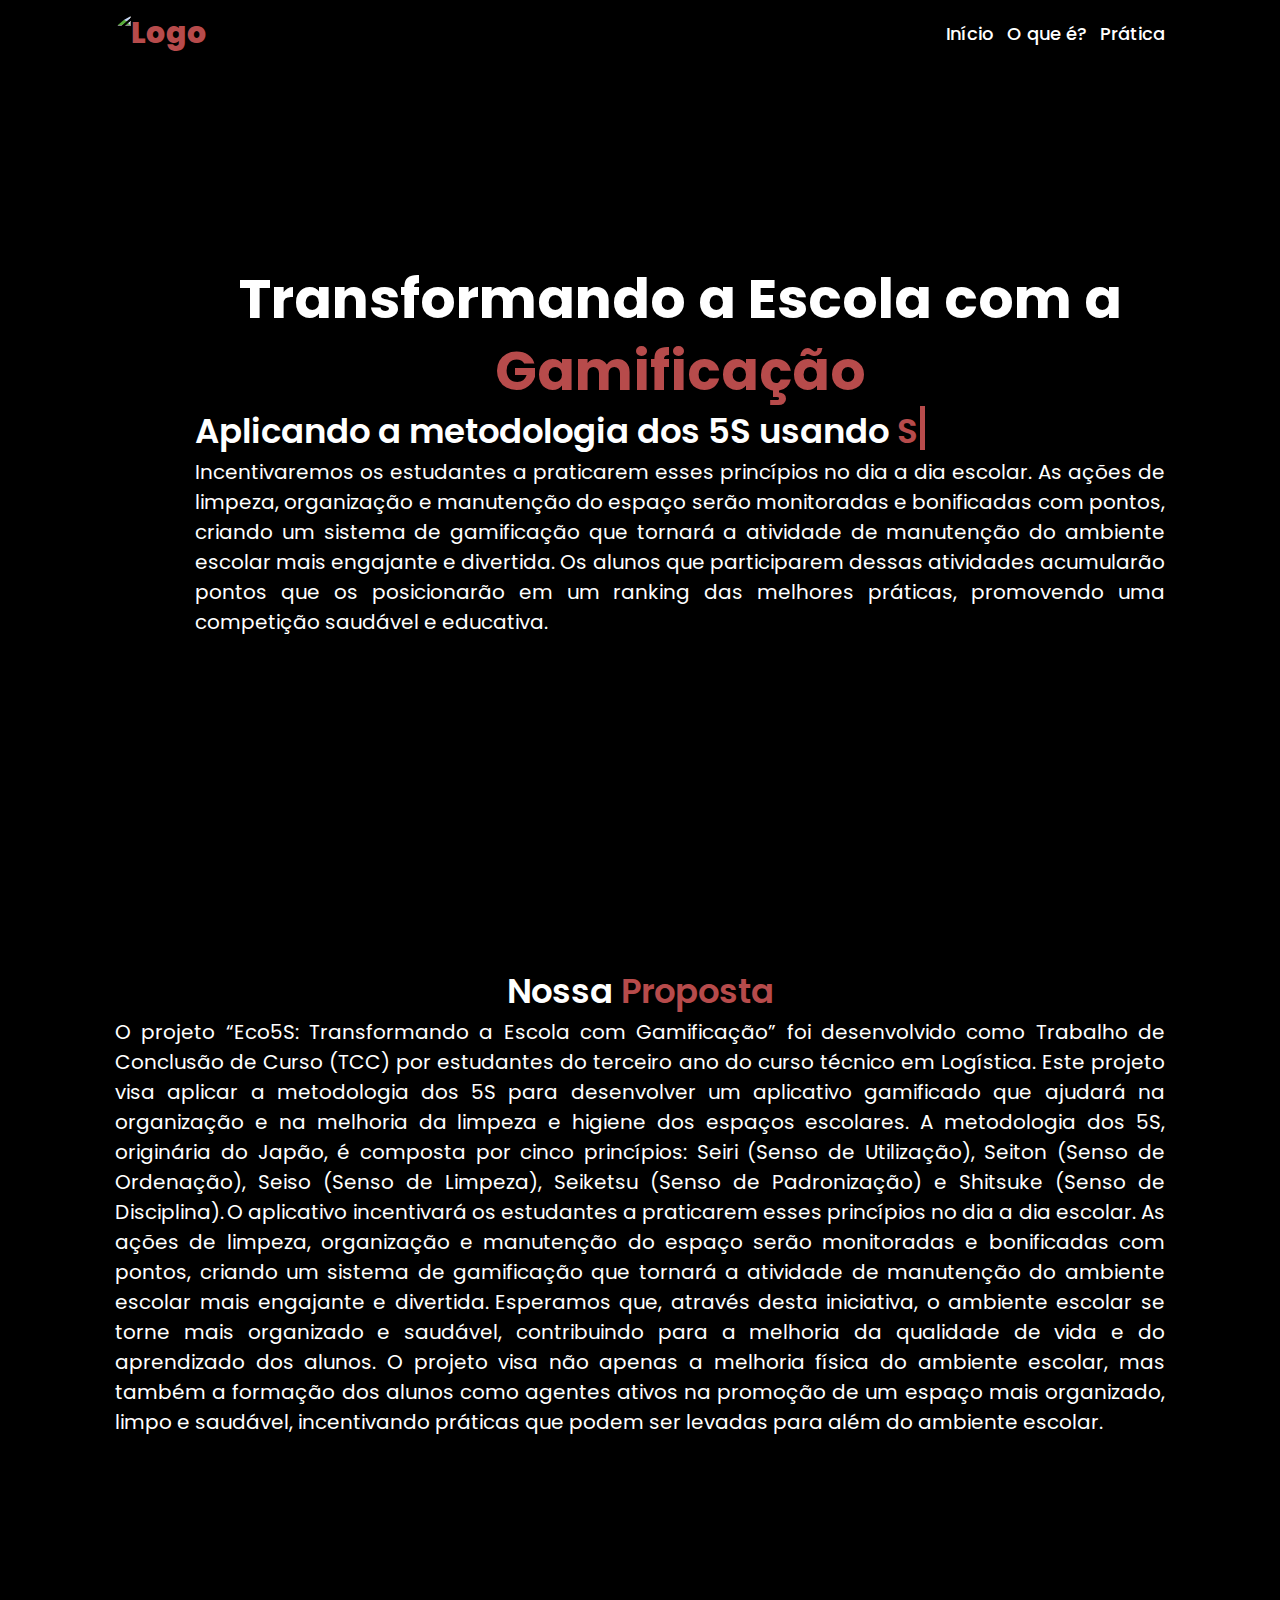
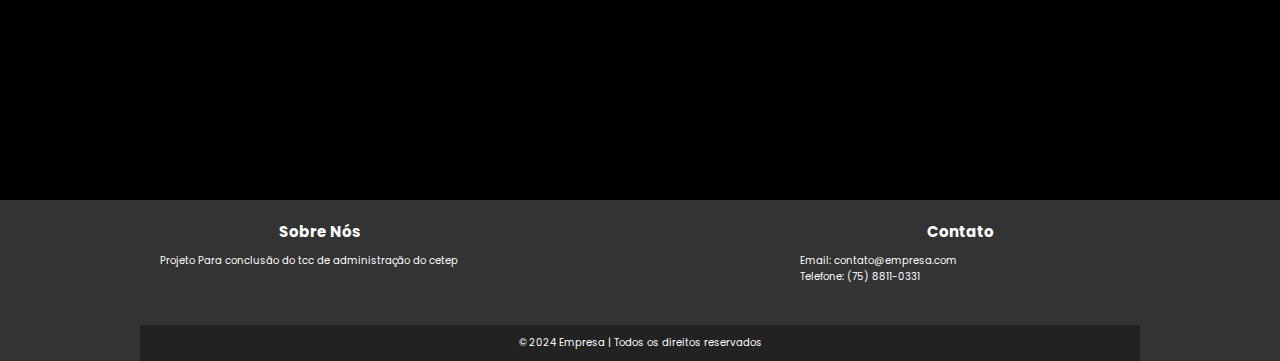
==== index.html @ 166ade4d "Update index.html" ====
<!DOCTYPE html>
<html lang="pt-BR">

<head>
    <meta charset="UTF-8">
    <meta name="viewport" content="width=device-width, initial-scale=1.0">
    <link rel="stylesheet" href="https://cdnjs.cloudflare.com/ajax/libs/font-awesome/6.5.2/css/all.min.css">
    <link rel="stylesheet" href="style.css">
    <title>Transformando a Escola com Gamificação</title>
    <style>
        /* Ajuste do cursor */
        #dynamic-text::after {
            content: "";
            display: inline-block;
            width: 2px;
            height: 1.3em; /* Ajuste de altura do cursor */
            background-color: #b74b4b;
            margin-left: 2px;
            animation: blink 0.8s steps(2, start) infinite;
            vertical-align: text-bottom; /* Alinha o cursor à parte inferior do texto */
        }

        @keyframes blink {
            to {
                visibility: hidden;
            }
        }
    </style>
</head>

<body>
    <header>
        <a href="#" class="logo"><img src="https://cdn.discordapp.com/attachments/1144982967127654501/1289970737502748744/image.png?ex=66fac25e&is=66f970de&hm=ea6f4305fcad5f34f57e4c1bfee5041043df90f1adf222874d5a156a5e3eb3a3&" alt="Logo"></a>
        <nav>
            <a href="#">Início</a>
            <a href="continuacao.html">O que é?</a>
            <a href="#educacao">Prática</a>
        </nav>
    </header>
    
    <section class="home">
        <div class="home-img">
            <img src="https://diaadia.jp/wp-content/uploads/2023/12/Disciplina-que-nasce-dentro-escola-cultura-da-limpeza-nas-escolas-japonesas.png" alt="">
        </div>
        <div class="home-content">
            <h1>Transformando a Escola com a <span>Gamificação</span></h1>
            <h2 class="typing-text">Aplicando a metodologia dos 5S usando <span id="dynamic-text"></span></h2>
            <p> Incentivaremos os estudantes a praticarem esses princípios no dia a dia escolar. As ações de limpeza, organização e manutenção do espaço serão monitoradas e bonificadas com pontos, criando um sistema de gamificação que tornará a atividade de manutenção do ambiente escolar mais engajante e divertida. Os alunos que participarem dessas atividades acumularão pontos que os posicionarão em um ranking das melhores práticas, promovendo uma competição saudável e educativa.</p>
        </div>
    </section>

    <section id="Educação">
        <div class="Educação">
            <div class="goku-img">
                <img src="https://www.moskitcrm.com/hubfs/12_proposta_comercial.png" alt="">
            </div>
            <h1 class="typing-text">Nossa <span> Proposta</span></h1>
            <p1>O projeto “Eco5S: Transformando a Escola com Gamificação” foi desenvolvido como Trabalho de Conclusão de Curso (TCC) por estudantes do terceiro ano do curso técnico em Logística. Este projeto visa aplicar a metodologia dos 5S para desenvolver um aplicativo gamificado que ajudará na organização e na melhoria da limpeza e higiene dos espaços escolares. A metodologia dos 5S, originária do Japão, é composta por cinco princípios: Seiri (Senso de Utilização), Seiton (Senso de Ordenação), Seiso (Senso de Limpeza), Seiketsu (Senso de Padronização) e Shitsuke (Senso de Disciplina).</p1>
            <p1>O aplicativo incentivará os estudantes a praticarem esses princípios no dia a dia escolar. As ações de limpeza, organização e manutenção do espaço serão monitoradas e bonificadas com pontos, criando um sistema de gamificação que tornará a atividade de manutenção do ambiente escolar mais engajante e divertida.</p1>
            <p1>Esperamos que, através desta iniciativa, o ambiente escolar se torne mais organizado e saudável, contribuindo para a melhoria da qualidade de vida e do aprendizado dos alunos. O projeto visa não apenas a melhoria física do ambiente escolar, mas também a formação dos alunos como agentes ativos na promoção de um espaço mais organizado, limpo e saudável, incentivando práticas que podem ser levadas para além do ambiente escolar.</p1>
        </div>
    </section>
    <button class="meu-botao" id="meuBotao">O que é?</button>

    <footer>
        <div class="footer-content">
            <div class="footer-section about">
                <h2>Sobre Nós</h2>
                <p>Projeto Para conclusão do tcc de administração do cetep</p>
            </div>
            <div class="footer-section links">
            </div>
            <div class="footer-section contact">
                <h2>Contato</h2>
                <p>Email: contato@empresa.com</p>
                <p>Telefone: (75) 8811-0331</p>
            </div>
        </div>
        <div class="footer-bottom">
            &copy; 2024 Empresa | Todos os direitos reservados
        </div>
    </footer>

    <script src="javascript.js"></script>
</body>

</html>
---- style.css ----
@import url('https://fonts.googleapis.com/css2?family=Poppins:wght@100;200;300;400;500;600&display=swap');

* {
    margin: 0;
    padding: 0;
    box-sizing: border-box;
    text-decoration: none;
    border: none;
    outline: none;
    font-family: 'Poppins', sans-serif;
}

html {
    font-size: 62.5%;
}

body {
    width: 100%;
    height: 100vh;
    overflow-x: hidden;
    background-color: black;
    color: white;
}

header {
    margin-top: 0px;
    position: fixed;
    top: 0;
    left: 0;
    width: 100%;
    padding: 1rem 9%;
    background-color: black;
    filter: drop-shadow(10px);
    display: flex;
    justify-content: space-between;
    align-items: center;
    z-index: 100;
}

.logo {
    font-size: 3rem;
    color: #b74b4b;
    font-weight: 800;
    cursor: pointer;
    transition: 0.5s ease;
}

.logo:hover {
    transform: scale(1.1);
}

nav a {
    font-size: 1.8rem;
    color: white;
    margin-left: 1rem;
    font-weight: 500;
    transition: 0.3s ease;
    border-bottom: 3px solid transparent;
}

nav a:hover,
nav a.active {
    color: #b74b4b;
    border-bottom: 3px solid #b74b4b;
}


section {
    min-height: 100vh;
    padding: 5rem 9%;
}

.home {
    display: flex;
    justify-content: center;
    align-items: center;
    gap: 8rem;
    background-color: black;
}

.home .home-content h1 {
    font-size: 5.5rem;
    font-weight: 700;
    line-height: 1.3;
}

span {
    color: #b74b4b;
}

.home-content h3 {
    font-size: 4rem;
    margin-bottom: 1rem;
    font-weight: 700;
}

.home-content p {
    font-size: 2.0rem;
}

.home-img {
    border-radius: 50%;
}

.home-img img {
    position: relative;
    width: 32vw;
    border-radius: 50%;
    box-shadow: 0 0 25px solid #b74b4b;
    cursor: pointer;
    transition: 0.2s linear;
}

.home-img img:hover {
    font-size: 1.8rem;
    font-weight: 500;
}

.social-icons a {
    display: inline-flex;
    justify-content: center;
    align-items: center;
    width: 4rem;
    height: 4rem;
    background-color: transparent;
    border: 0.2rem solid #b74b4b;
    font-size: 2rem;
    border-radius: 50%;
    margin: 3rem 1.5rem 3rem 0;
    transition: 0.3s ease;
    color: #b74b4b;
}

.social-icons a:hover {
    color: black;
    transform: scale(1.3) translateY(-5px);
    background-color: #b74b4b;
    box-shadow: 0 0 25px #b74b4b;
}

.btn {
    display: inline-block;
    padding: 1rem 2.8rem;
    background-color: black;
    border-radius: 4rem;
    font-size: 1.6rem;
    color: #b74b4b;
    letter-spacing: 0.3rem;
    font-weight: 600;
    border: 2px solid #b74b4b;
    transition: 0.3s ease;
    cursor: pointer;
}

.btn:hover {
    transform: scale3d(1.03);
    background-color: #b74b4b;
    color: black;
    box-shadow: 0 0 25px #b74b4b;
}

.typing-text {
    font-size: 3.4rem;
    font-weight: 600;
    min-width: 280px;
    position: relative;
}

#dynamic-text::after {
    content: "";
    background-color: black;
    position: absolute;
    width: 2px;
    height: 100%;
    border-left: 3px solid #b74b4b;
    animation: cursor 0.6s infinite;
}

@keyframes cursor {
    0%, 49% {
        border-color: #b74b4b;
    }
    50%, 100% {
        border-color: transparent;
    }
}


@keyframes words {
    0%, 20% {
        content: "Seiri";
    }
    21%, 40% {
        content: "Seiton";
    }
    41%, 60% {
        content: "Seiso";
    }
    61%, 80% {
        content: "Seiketsu";
    }
    81%, 100% {
        content: "Shitsuke";
    }
}

/* Media Queries para responsividade */
@media (max-width: 1000px) {
    .home {
        gap: 4rem;
    }
}

@media (max-width: 995px) {
    .home {
        flex-direction: column;
        margin: 5rem 4rem;
    }

    .home .home-content h3 {
        font-size: 2.5rem;
    }

    .home-content h1 {
        font-size: 5rem;
    }

    .home-img img {
        width: 70vw;
        margin-top: 4rem;
    }
}

/* Adicionando Media Queries para telas menores */
@media (max-width: 768px) {
    header {
        padding: 1rem 2%;
    }

    .logo {
        font-size: 2.5rem;
    }

    nav a {
        font-size: 1.6rem;
        margin-left: 2rem;
    }

    .home {
        gap: 3rem;
    }

    .home .home-content h1 {
        font-size: 4rem;
    }

    .home-content h3 {
        font-size: 2rem;
    }

    .home-img img {
        width: 60vw;
        margin-top: 3rem;
    }

    .social-icons a {
        margin: 2rem 1rem 2rem 0;
        width: 3.5rem;
        height: 3.5rem;
    }

    .btn {
        padding: 0.8rem 2.4rem;
        font-size: 1.4rem;
    }

    .typing-text {
        font-size: 3rem;
    }
}

@media (max-width: 480px) {
    header {
        padding: 1rem 3%;
    }

    .logo {
        font-size: 2rem;
    }

    nav a {
        font-size: 1.4rem;
        margin-left: 1rem;
    }

    .home {
        flex-direction: column;
        padding: 2rem 5%;
    }

    .home .home-content h1 {
        font-size: 3.5rem;
    }

    .home-content h3 {
        font-size: 1.8rem;
    }

    .home-content p {
        font-size: 1.4rem;
    }

    .home-img img {
        width: 80vw;
        margin-top: 2rem;
    }

    .social-icons a {
        margin: 1.5rem 0.8rem 1.5rem 0;
        width: 3rem;
        height: 3rem;
    }

    .btn {
        padding: 0.6rem 2rem;
        font-size: 1.2rem;
    }

    .typing-text {
        font-size: 2.8rem;
    }
}

p {
    text-align: justify;
    text-justify: inter-word;
}

/* Estilo para cabeçalhos h1 */
h1 {
    text-align: center;
    text-justify: inter-word;
}

/* Centralizar e limitar a largura dos contêineres */
div {
    max-width: 1000px; /* Ajuste o valor conforme necessário */
    margin: auto; /* Centraliza o contêiner */
}

/* Estilo para toda a barra de rolagem */
::-webkit-scrollbar {
    width: 8px; /* Largura da barra de rolagem */
}

/* Estilo para o trilho da barra de rolagem */
::-webkit-scrollbar-track {
    background: #1a1a1a; /* Cor do trilho */
    border-radius: 10px; /* Bordas arredondadas no trilho */
}

/* Estilo para o polegar (a parte móvel da barra de rolagem) */
::-webkit-scrollbar-thumb {
    background-color: #888; /* Cor do polegar */
    border-radius: 10px; /* Bordas arredondadas no polegar */
    border: 2px solid #1a1a1a; /* Espaçamento ao redor do polegar */
}

/* Estilo para quando o polegar é hover */
::-webkit-scrollbar-thumb:hover {
    background-color: #555555; /* Cor mais escura ao passar o mouse */
}

/* Estilo para a barra de rolagem horizontal (opcional) */
::-webkit-scrollbar-horizontal {
    height: 8px; /* Altura da barra de rolagem horizontal */
}

/* Estilo da Seção de Educação */ 
section.Educação {
    color: rgb(255, 255, 255);
    padding: 1rem 9%;
}


.Educação h5 {
    font-size: 4rem;
    font-weight: 10000;
    margin-bottom: 2rem;
}

/* Estilo para o conteúdo do texto da Educação */
.Educação p1 {
    font-size: 2rem;
    line-height: 1.5;
    margin-bottom: none;
}

/* Estilo do texto principal */
.Educação h5.typing-text {
    font-size: 3.5rem;
    font-weight: bold;
    color: white;
    margin-bottom: 2rem;
}

/* Estilo da Seção como um todo */
.Educação {
    text-align: justify;
    max-width: 100%;
    margin: none;
}

@media (max-width: 768px) {
    .Educação {
        padding: 2rem 5%;
    }

    .Educação h1 {
        font-size: 2.5rem;
    }

    .Educação p1 {
        font-size: 1.4rem;
        margin-bottom: 1rem;
    }
}
.logo img { /* tamanho da logo*/
    width: 100px; /* Ajuste a largura conforme necessário */
    height: auto; /* Mantém a proporção da imagem */
    display: block; /* Garante que a imagem seja tratada como um bloco */
    margin: 0 auto; /* Centraliza a imagem dentro do link, se necessário */
    border-radius: 50%;
}
/* Estilo da Seção de Pratica */


body {
    font-family: Arial, sans-serif;
    margin: 0;
    padding: 0;
    box-sizing: border-box;
}

footer {
    background: #333;
    color: #fff;
    padding: 0px 0;
    text-align: center;
}

.footer-content {
    display: flex;
    flex-wrap: wrap;
    justify-content: space-around;
    padding: 20px;
}

.footer-section {
    flex: 1;
    margin: 0px;
    min-width: 200px;
}

.footer-section h2 {
    margin-bottom: 10px;
}

.footer-section ul {
    list-style: none;
    padding: 0;
}

.footer-section ul li {
    margin: 5px 0;
}

.footer-section ul li a {
    color: #fff;
    text-decoration: none;
}

.footer-bottom {
    background: #222;
    padding: 10px 0;
    margin-top: 20px;
}

@media (max-width: 768px) {
    .footer-content {
        flex-direction: column;
        align-items: center;
    }
}
.goku-img img {
    position: sticky;
    top: 0; /* Para manter a imagem fixa ao rolar, se necessário */
    right: 0; /* Move a imagem para o lado direito da tela */
    width: 32vw;
    border-radius: 50%;
    box-shadow: 0 0 25px solid #b74b4b;
    cursor: pointer;
    transition: 0.2s linear;
    margin-left: 20%; /* Empurra para a direita dentro do contêiner */
}
/* Para telas menores que 768px (tablets e celulares) */
@media (max-width: 768px) {
    .goku-img img {
        width: 45vw; /* Aumenta o tamanho da imagem em telas menores */
    }
}

/* Para telas menores que 480px (celulares menores) */
@media (max-width: 480px) {
    .goku-img img {
        width: 60vw; /* Ajusta o tamanho da imagem para celulares menores */
    }
}

/* Para telas muito pequenas (menores que 320px) */
@media (max-width: 320px) {
    .goku-img img {
        width: 75vw; /* Tamanho da imagem em celulares muito pequenos */
    }
}
/* Estilos do botão */
.meu-botao {
    display: none; /* Inicialmente escondido */
    position: fixed;
    bottom: 20px;
    right: 20px;
    background-color: #4CAF50;
    color: white;
    border: none;
    padding: 15px 32px;
    border-radius: 12px;
    font-size: 16px;
    cursor: pointer;
    transition: background-color 0.3s ease;
}

.meu-botao:hover {
    background-color: #45a049;
}
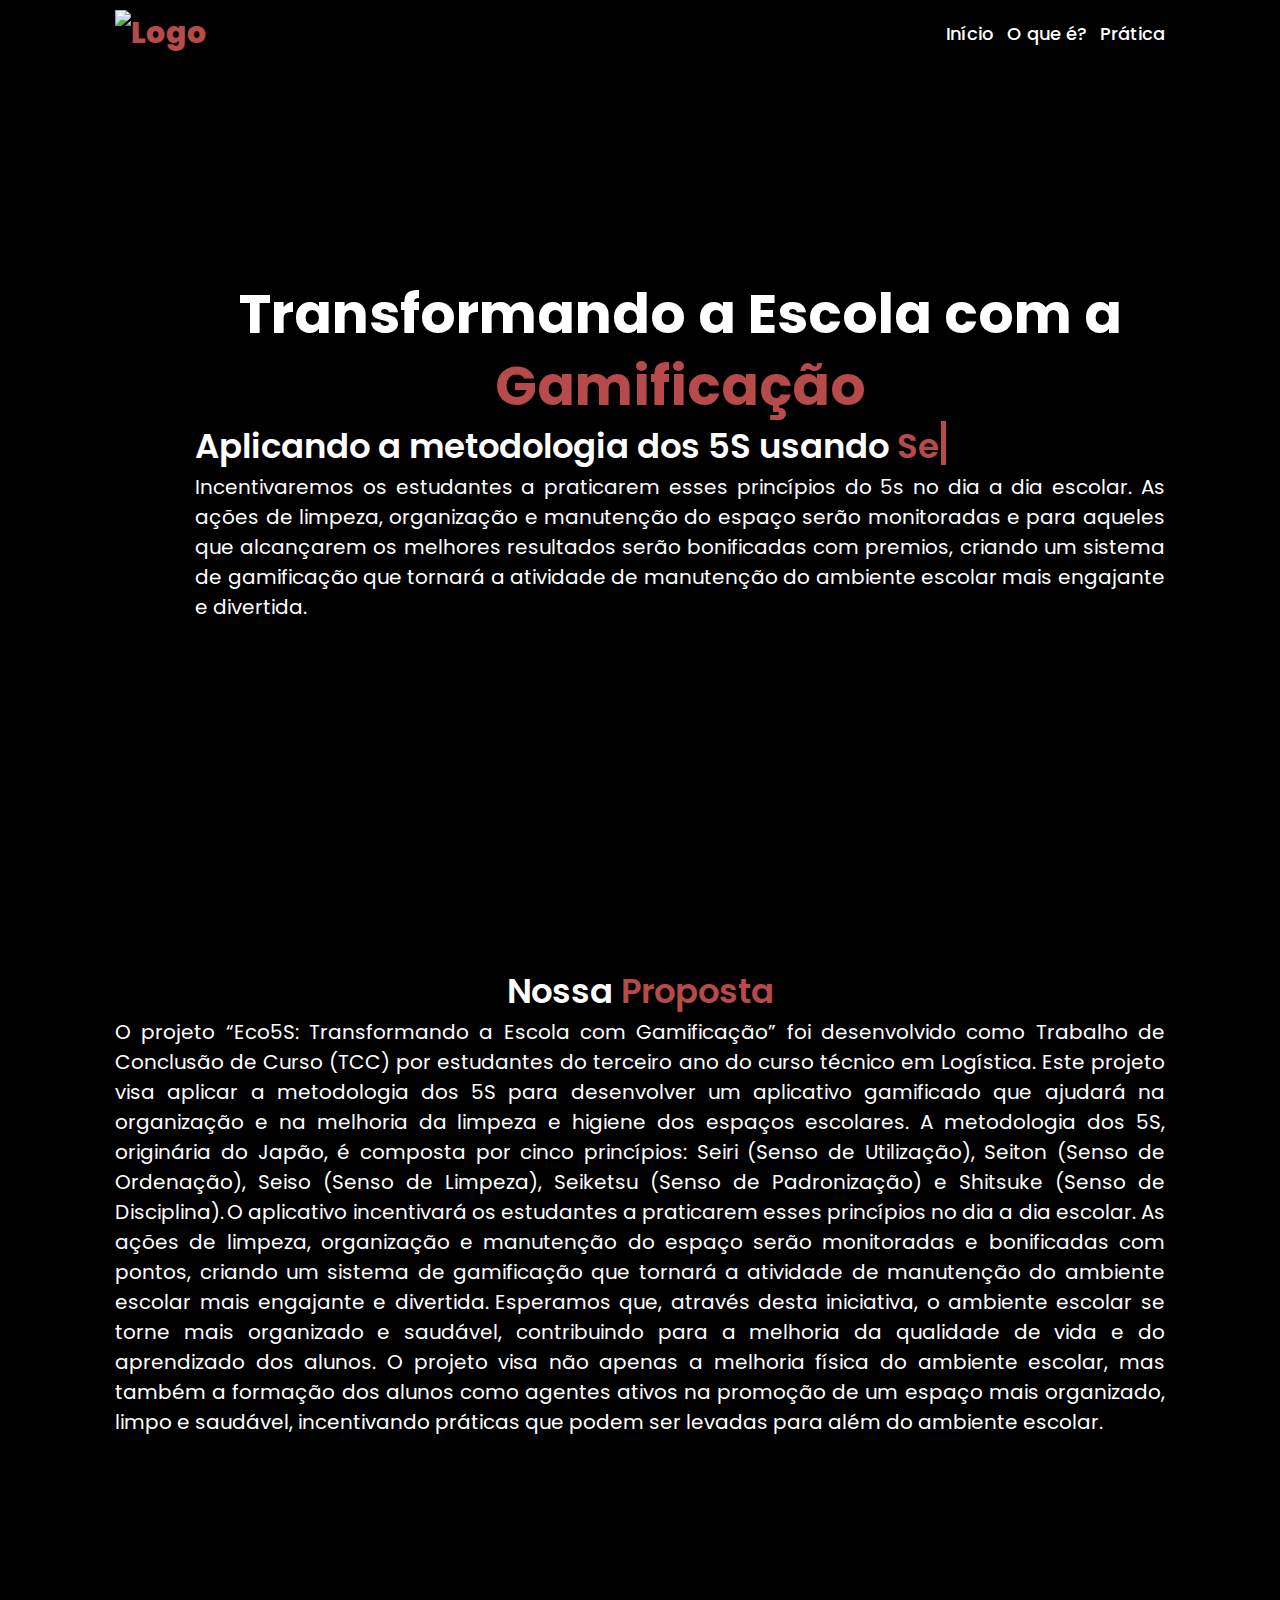
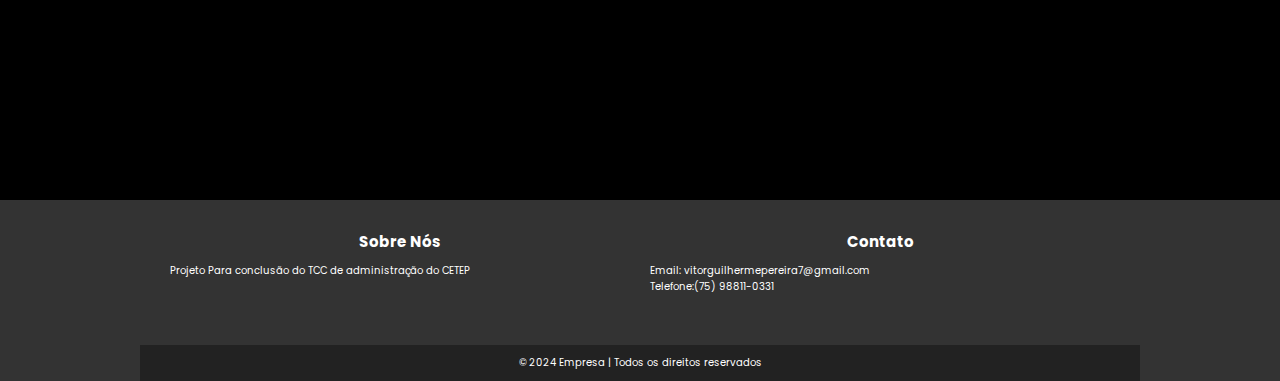
==== commit f5be3c33: "Update index.html" ====
--- a/index.html
+++ b/index.html
@@ -30,11 +30,11 @@
 
 <body>
     <header>
-        <a href="#" class="logo"><img src="https://cdn.discordapp.com/attachments/1144982967127654501/1289970737502748744/image.png?ex=66fac25e&is=66f970de&hm=ea6f4305fcad5f34f57e4c1bfee5041043df90f1adf222874d5a156a5e3eb3a3&" alt="Logo"></a>
+        <a href="#" class="logo"><img src="https://cdn.discordapp.com/attachments/1144982967127654501/1289970737502748744/image.png?ex=66fcbc9e&is=66fb6b1e&hm=a4c59aed62f7f91b467d412efdb1362bc12753f5e8ee163abebe43a5050ce1b0&" alt="Logo"></a>
         <nav>
             <a href="#">Início</a>
-            <a href="continuacao.html">O que é?</a>
-            <a href="#educacao">Prática</a>
+            <a href="o que é.html">O que é?</a>
+            <a href="pratica.html">Prática</a>
         </nav>
     </header>
     
@@ -45,7 +45,7 @@
         <div class="home-content">
             <h1>Transformando a Escola com a <span>Gamificação</span></h1>
             <h2 class="typing-text">Aplicando a metodologia dos 5S usando <span id="dynamic-text"></span></h2>
-            <p> Incentivaremos os estudantes a praticarem esses princípios no dia a dia escolar. As ações de limpeza, organização e manutenção do espaço serão monitoradas e bonificadas com pontos, criando um sistema de gamificação que tornará a atividade de manutenção do ambiente escolar mais engajante e divertida. Os alunos que participarem dessas atividades acumularão pontos que os posicionarão em um ranking das melhores práticas, promovendo uma competição saudável e educativa.</p>
+            <p> Incentivaremos os estudantes a praticarem esses princípios do 5s no dia a dia escolar. As ações de limpeza, organização e manutenção do espaço serão monitoradas e para aqueles que alcançarem os melhores resultados serão bonificadas com premios, criando um sistema de gamificação que tornará a atividade de manutenção do ambiente escolar mais engajante e divertida.</p>
         </div>
     </section>
 
@@ -66,14 +66,12 @@
         <div class="footer-content">
             <div class="footer-section about">
                 <h2>Sobre Nós</h2>
-                <p>Projeto Para conclusão do tcc de administração do cetep</p>
-            </div>
-            <div class="footer-section links">
+                <p>Projeto Para conclusão do TCC de administração do CETEP</p>
             </div>
             <div class="footer-section contact">
                 <h2>Contato</h2>
-                <p>Email: contato@empresa.com</p>
-                <p>Telefone: (75) 8811-0331</p>
+                <p>Email: vitorguilhermepereira7@gmail.com</p>
+                <p>Telefone:(75) 98811-0331</p>
             </div>
         </div>
         <div class="footer-bottom">
@@ -81,6 +79,7 @@
         </div>
     </footer>
 
+
     <script src="javascript.js"></script>
 </body>
 
--- a/style.css
+++ b/style.css
@@ -426,11 +426,11 @@
     }
 }
 .logo img { /* tamanho da logo*/
-    width: 100px; /* Ajuste a largura conforme necessário */
-    height: auto; /* Mantém a proporção da imagem */
+    width: 150px; /* Ajuste a largura conforme necessário */
+    height: 15 auto; /* Mantém a proporção da imagem */
     display: block; /* Garante que a imagem seja tratada como um bloco */
-    margin: 0 auto; /* Centraliza a imagem dentro do link, se necessário */
-    border-radius: 50%;
+    margin: 15 auto; /* Centraliza a imagem dentro do link, se necessário */
+    border-radius: 0%;
 }
 /* Estilo da Seção de Pratica */
 
@@ -458,12 +458,12 @@
 
 .footer-section {
     flex: 1;
-    margin: 0px;
+    margin: 10px;
     min-width: 200px;
 }
 
 .footer-section h2 {
-    margin-bottom: 10px;
+    margin-bottom: 10px; 
 }
 
 .footer-section ul {
@@ -543,4 +543,5 @@
     background-color: #45a049;
 }
 
-  +
+  
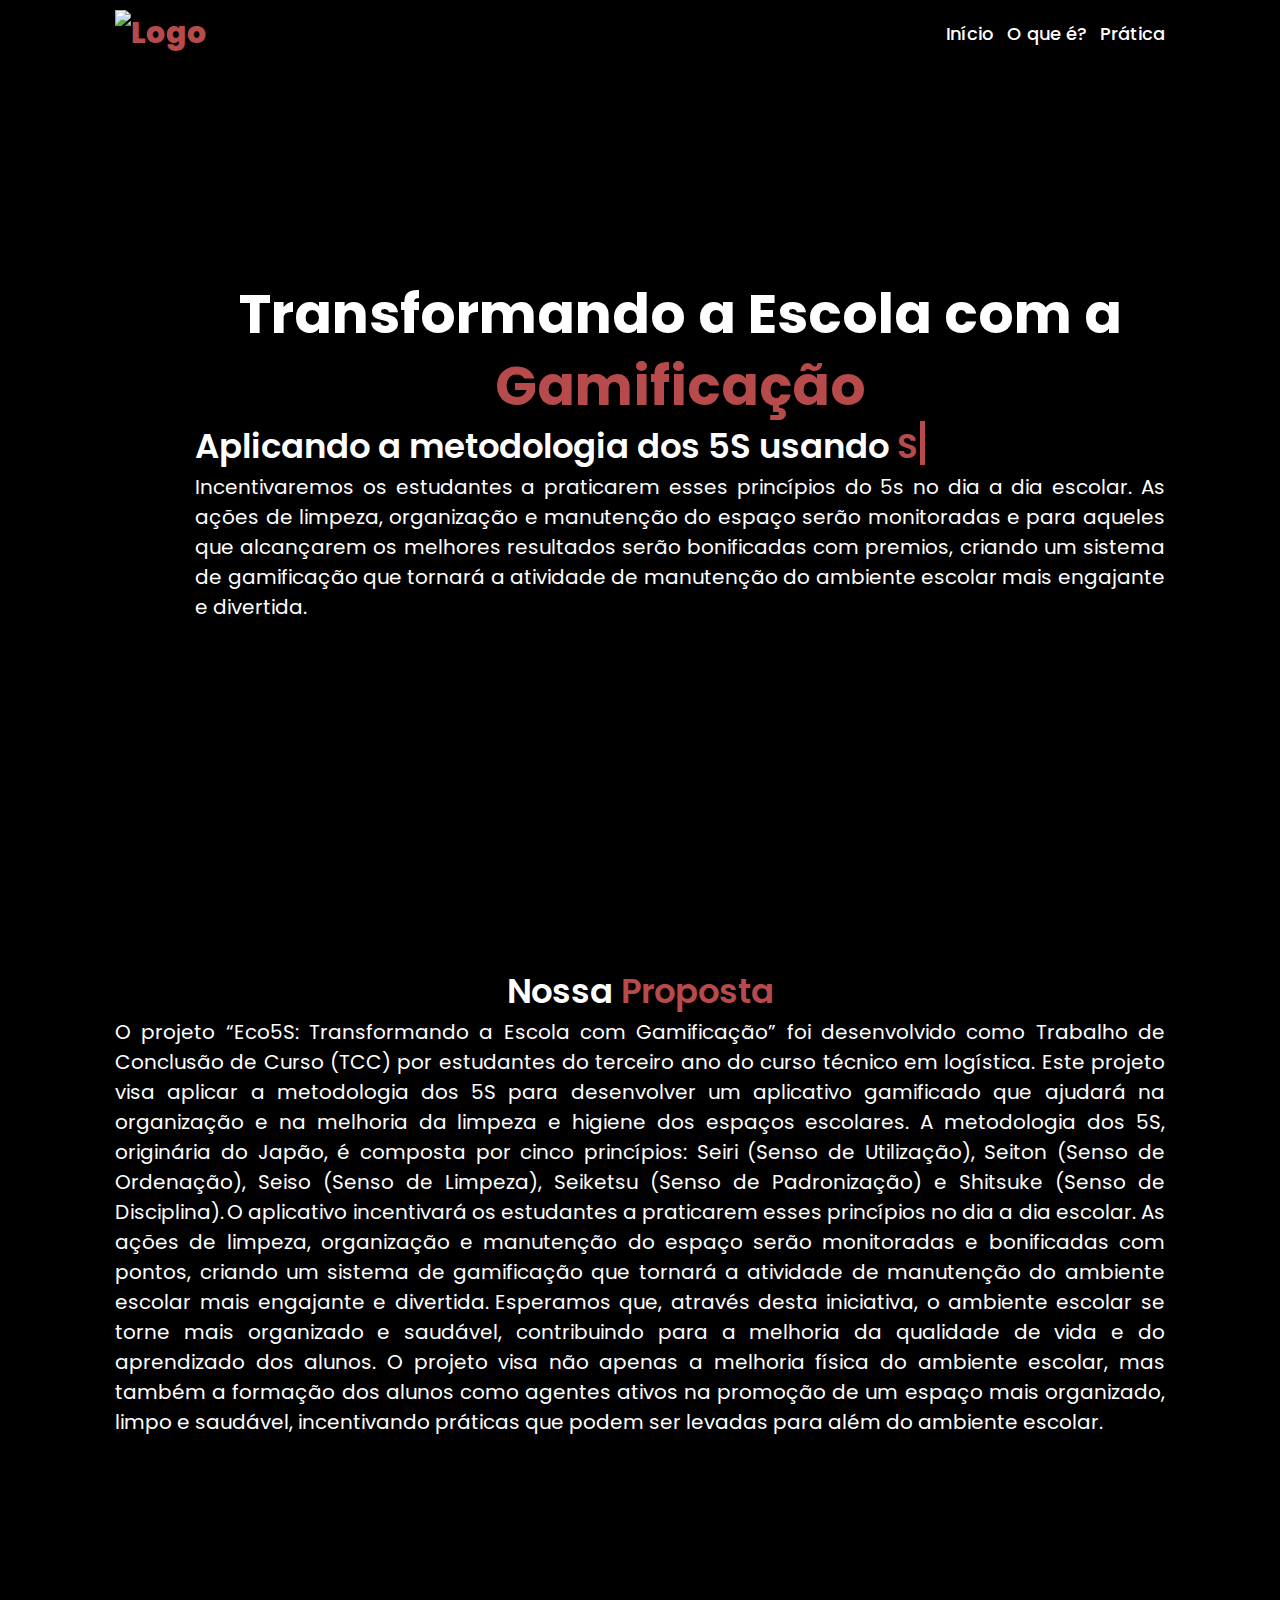
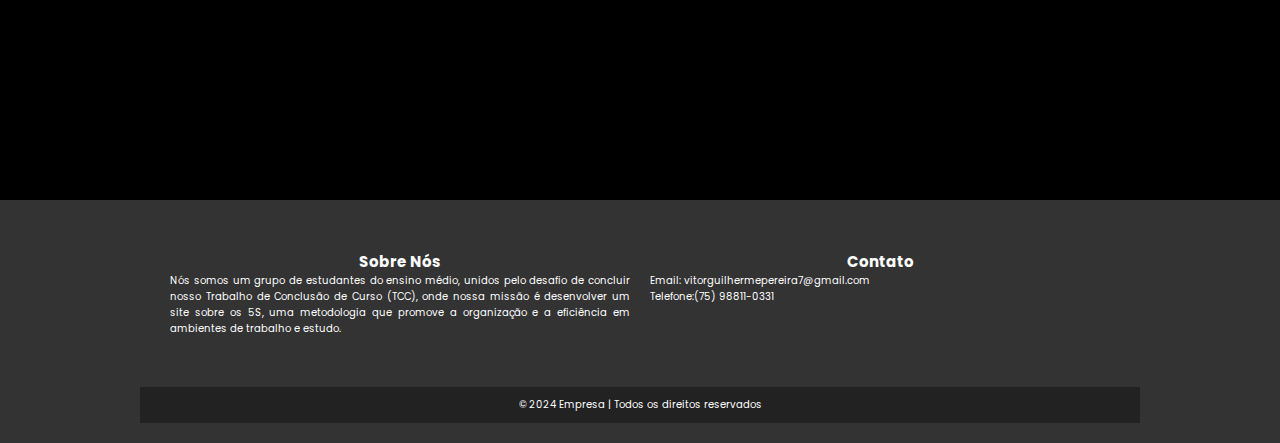
==== commit c097ae33: "Update index.html" ====
--- a/index.html
+++ b/index.html
@@ -55,7 +55,7 @@
                 <img src="https://www.moskitcrm.com/hubfs/12_proposta_comercial.png" alt="">
             </div>
             <h1 class="typing-text">Nossa <span> Proposta</span></h1>
-            <p1>O projeto “Eco5S: Transformando a Escola com Gamificação” foi desenvolvido como Trabalho de Conclusão de Curso (TCC) por estudantes do terceiro ano do curso técnico em Logística. Este projeto visa aplicar a metodologia dos 5S para desenvolver um aplicativo gamificado que ajudará na organização e na melhoria da limpeza e higiene dos espaços escolares. A metodologia dos 5S, originária do Japão, é composta por cinco princípios: Seiri (Senso de Utilização), Seiton (Senso de Ordenação), Seiso (Senso de Limpeza), Seiketsu (Senso de Padronização) e Shitsuke (Senso de Disciplina).</p1>
+            <p1>O projeto “Eco5S: Transformando a Escola com Gamificação” foi desenvolvido como Trabalho de Conclusão de Curso (TCC) por estudantes do terceiro ano do curso técnico em logística. Este projeto visa aplicar a metodologia dos 5S para desenvolver um aplicativo gamificado que ajudará na organização e na melhoria da limpeza e higiene dos espaços escolares. A metodologia dos 5S, originária do Japão, é composta por cinco princípios: Seiri (Senso de Utilização), Seiton (Senso de Ordenação), Seiso (Senso de Limpeza), Seiketsu (Senso de Padronização) e Shitsuke (Senso de Disciplina).</p1>
             <p1>O aplicativo incentivará os estudantes a praticarem esses princípios no dia a dia escolar. As ações de limpeza, organização e manutenção do espaço serão monitoradas e bonificadas com pontos, criando um sistema de gamificação que tornará a atividade de manutenção do ambiente escolar mais engajante e divertida.</p1>
             <p1>Esperamos que, através desta iniciativa, o ambiente escolar se torne mais organizado e saudável, contribuindo para a melhoria da qualidade de vida e do aprendizado dos alunos. O projeto visa não apenas a melhoria física do ambiente escolar, mas também a formação dos alunos como agentes ativos na promoção de um espaço mais organizado, limpo e saudável, incentivando práticas que podem ser levadas para além do ambiente escolar.</p1>
         </div>
@@ -66,7 +66,7 @@
         <div class="footer-content">
             <div class="footer-section about">
                 <h2>Sobre Nós</h2>
-                <p>Projeto Para conclusão do TCC de administração do CETEP</p>
+                <p>Nós somos um grupo de estudantes do ensino médio, unidos pelo desafio de concluir nosso Trabalho de Conclusão de Curso (TCC), onde nossa missão é desenvolver um site sobre os 5S, uma metodologia que promove a organização e a eficiência em ambientes de trabalho e estudo.</p>
             </div>
             <div class="footer-section contact">
                 <h2>Contato</h2>
--- a/style.css
+++ b/style.css
@@ -435,17 +435,10 @@
 /* Estilo da Seção de Pratica */
 
 
-body {
-    font-family: Arial, sans-serif;
-    margin: 0;
-    padding: 0;
-    box-sizing: border-box;
-}
-
 footer {
     background: #333;
     color: #fff;
-    padding: 0px 0;
+    padding: 20px 0;
     text-align: center;
 }
 
@@ -462,29 +455,12 @@
     min-width: 200px;
 }
 
-.footer-section h2 {
-    margin-bottom: 10px; 
-}
-
-.footer-section ul {
-    list-style: none;
-    padding: 0;
-}
-
-.footer-section ul li {
-    margin: 5px 0;
-}
-
-.footer-section ul li a {
-    color: #fff;
-    text-decoration: none;
-}
-
 .footer-bottom {
     background: #222;
     padding: 10px 0;
     margin-top: 20px;
 }
+
 
 @media (max-width: 768px) {
     .footer-content {
@@ -542,6 +518,3 @@
 .meu-botao:hover {
     background-color: #45a049;
 }
-
-
-  
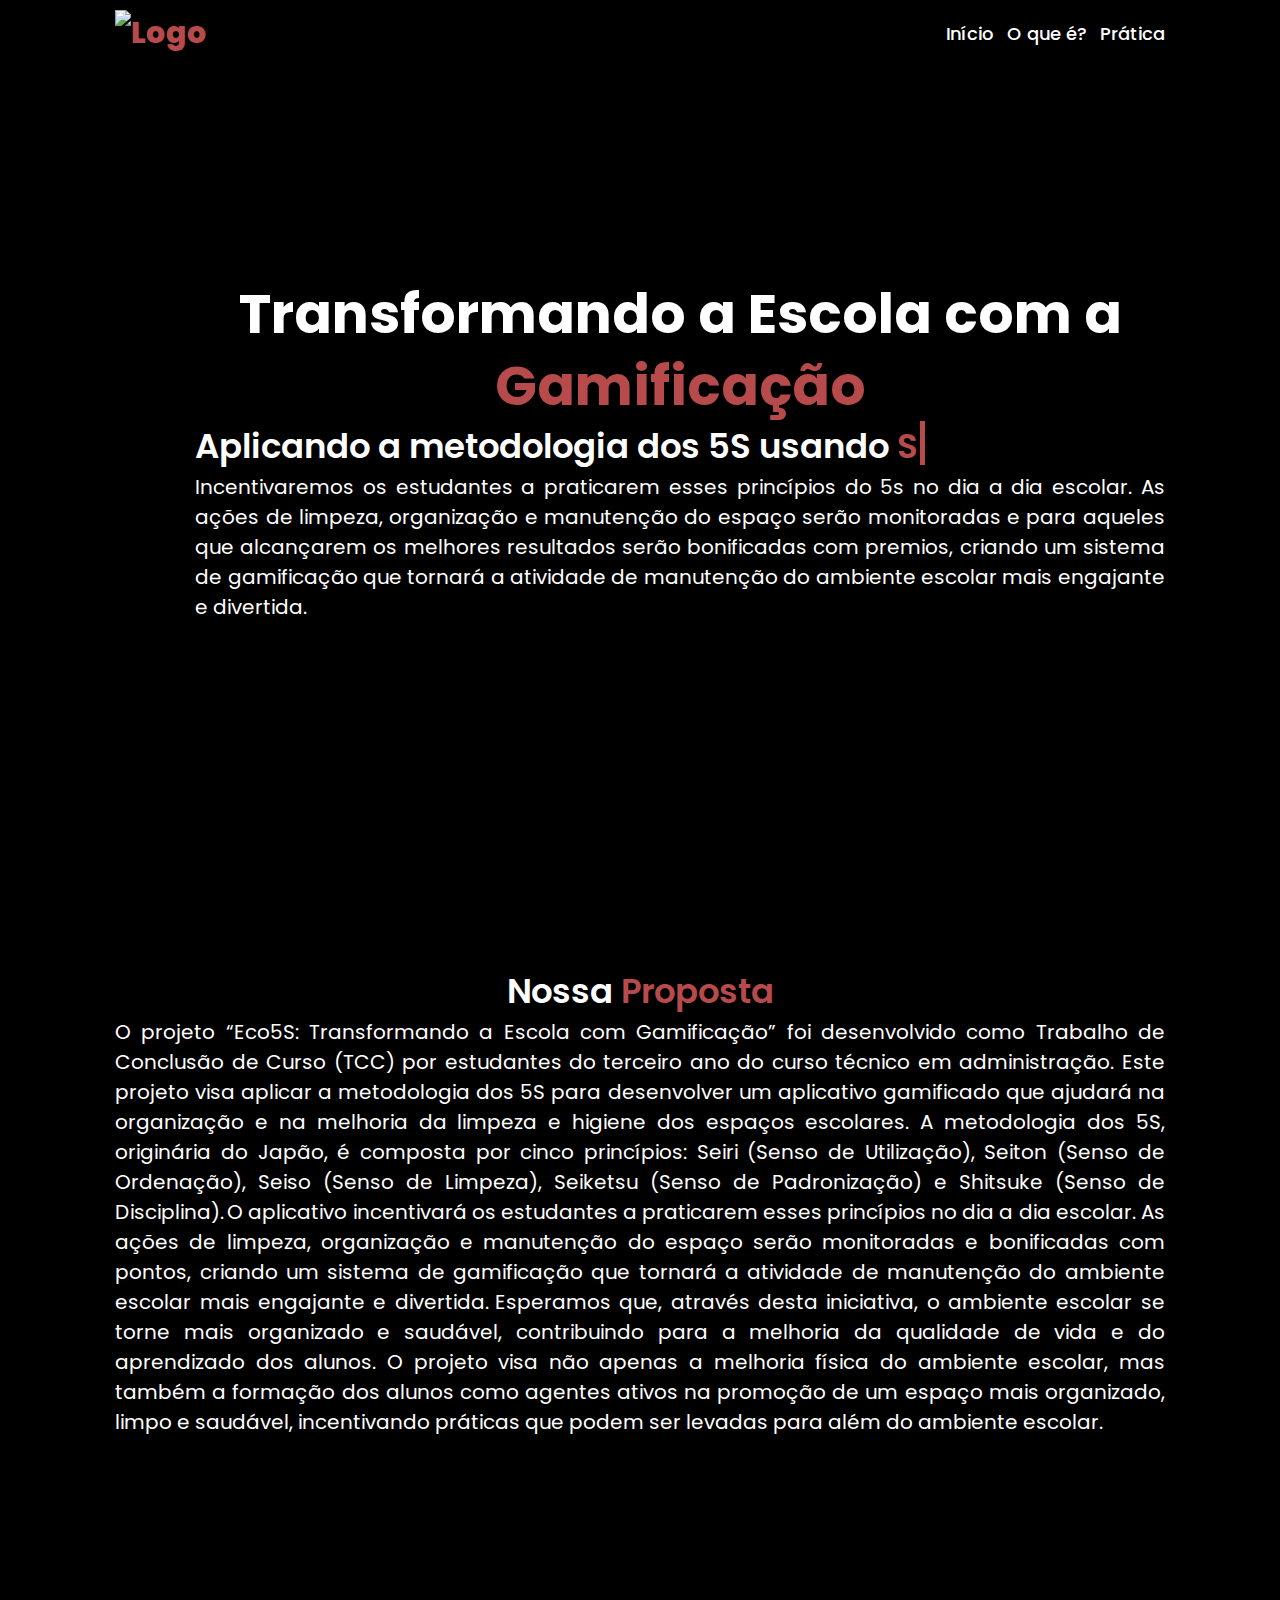
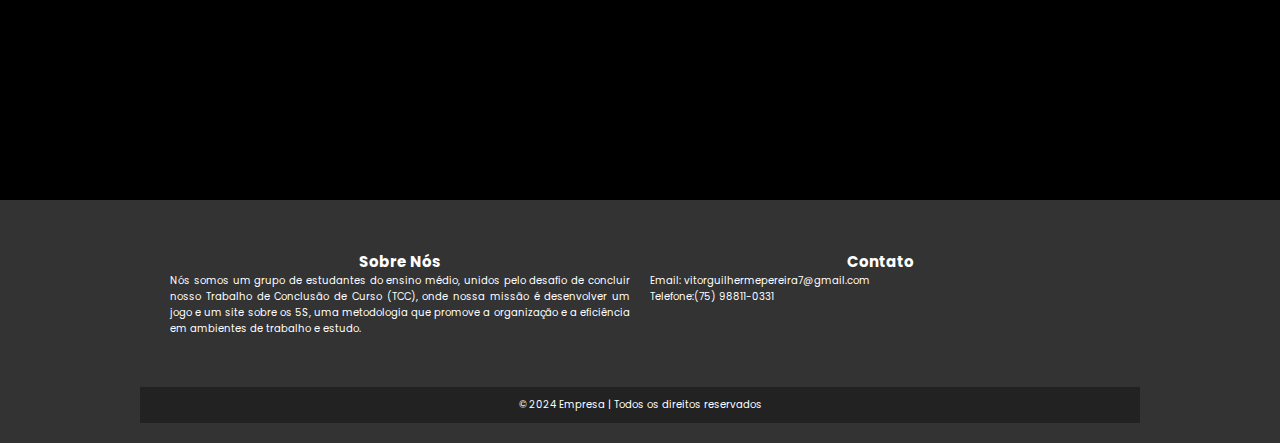
==== commit 9b0c7754: "Update index.html" ====
--- a/index.html
+++ b/index.html
@@ -13,11 +13,13 @@
             content: "";
             display: inline-block;
             width: 2px;
-            height: 1.3em; /* Ajuste de altura do cursor */
+            height: 1.3em;
+            /* Ajuste de altura do cursor */
             background-color: #b74b4b;
             margin-left: 2px;
             animation: blink 0.8s steps(2, start) infinite;
-            vertical-align: text-bottom; /* Alinha o cursor à parte inferior do texto */
+            vertical-align: text-bottom;
+            /* Alinha o cursor à parte inferior do texto */
         }
 
         @keyframes blink {
@@ -30,22 +32,28 @@
 
 <body>
     <header>
-        <a href="#" class="logo"><img src="https://cdn.discordapp.com/attachments/1144982967127654501/1289970737502748744/image.png?ex=66fcbc9e&is=66fb6b1e&hm=a4c59aed62f7f91b467d412efdb1362bc12753f5e8ee163abebe43a5050ce1b0&" alt="Logo"></a>
+        <a href="#" class="logo"><img
+                src="https://cdn.discordapp.com/attachments/1144982967127654501/1305677807933980693/image.png?ex=6733e6b7&is=67329537&hm=f63c03f05f046b69e0dd5fda515a828d10895093d3ef5c45a0acb0a44b9b9d2e&"
+                alt="Logo"></a>
         <nav>
             <a href="#">Início</a>
             <a href="o que é.html">O que é?</a>
             <a href="pratica.html">Prática</a>
         </nav>
     </header>
-    
+
     <section class="home">
         <div class="home-img">
-            <img src="https://diaadia.jp/wp-content/uploads/2023/12/Disciplina-que-nasce-dentro-escola-cultura-da-limpeza-nas-escolas-japonesas.png" alt="">
+            <img src="https://diaadia.jp/wp-content/uploads/2023/12/Disciplina-que-nasce-dentro-escola-cultura-da-limpeza-nas-escolas-japonesas.png"
+                alt="">
         </div>
         <div class="home-content">
             <h1>Transformando a Escola com a <span>Gamificação</span></h1>
             <h2 class="typing-text">Aplicando a metodologia dos 5S usando <span id="dynamic-text"></span></h2>
-            <p> Incentivaremos os estudantes a praticarem esses princípios do 5s no dia a dia escolar. As ações de limpeza, organização e manutenção do espaço serão monitoradas e para aqueles que alcançarem os melhores resultados serão bonificadas com premios, criando um sistema de gamificação que tornará a atividade de manutenção do ambiente escolar mais engajante e divertida.</p>
+            <p> Incentivaremos os estudantes a praticarem esses princípios do 5s no dia a dia escolar. As ações de
+                limpeza, organização e manutenção do espaço serão monitoradas e para aqueles que alcançarem os melhores
+                resultados serão bonificadas com premios, criando um sistema de gamificação que tornará a atividade de
+                manutenção do ambiente escolar mais engajante e divertida.</p>
         </div>
     </section>
 
@@ -55,9 +63,21 @@
                 <img src="https://www.moskitcrm.com/hubfs/12_proposta_comercial.png" alt="">
             </div>
             <h1 class="typing-text">Nossa <span> Proposta</span></h1>
-            <p1>O projeto “Eco5S: Transformando a Escola com Gamificação” foi desenvolvido como Trabalho de Conclusão de Curso (TCC) por estudantes do terceiro ano do curso técnico em logística. Este projeto visa aplicar a metodologia dos 5S para desenvolver um aplicativo gamificado que ajudará na organização e na melhoria da limpeza e higiene dos espaços escolares. A metodologia dos 5S, originária do Japão, é composta por cinco princípios: Seiri (Senso de Utilização), Seiton (Senso de Ordenação), Seiso (Senso de Limpeza), Seiketsu (Senso de Padronização) e Shitsuke (Senso de Disciplina).</p1>
-            <p1>O aplicativo incentivará os estudantes a praticarem esses princípios no dia a dia escolar. As ações de limpeza, organização e manutenção do espaço serão monitoradas e bonificadas com pontos, criando um sistema de gamificação que tornará a atividade de manutenção do ambiente escolar mais engajante e divertida.</p1>
-            <p1>Esperamos que, através desta iniciativa, o ambiente escolar se torne mais organizado e saudável, contribuindo para a melhoria da qualidade de vida e do aprendizado dos alunos. O projeto visa não apenas a melhoria física do ambiente escolar, mas também a formação dos alunos como agentes ativos na promoção de um espaço mais organizado, limpo e saudável, incentivando práticas que podem ser levadas para além do ambiente escolar.</p1>
+            <p1>O projeto “Eco5S: Transformando a Escola com Gamificação” foi desenvolvido como Trabalho de Conclusão de
+                Curso (TCC) por estudantes do terceiro ano do curso técnico em administração. Este projeto visa aplicar
+                a metodologia dos 5S para desenvolver um aplicativo gamificado que ajudará na organização e na melhoria
+                da limpeza e higiene dos espaços escolares. A metodologia dos 5S, originária do Japão, é composta por
+                cinco princípios: Seiri (Senso de Utilização), Seiton (Senso de Ordenação), Seiso (Senso de Limpeza),
+                Seiketsu (Senso de Padronização) e Shitsuke (Senso de Disciplina).</p1>
+            <p1>O aplicativo incentivará os estudantes a praticarem esses princípios no dia a dia escolar. As ações de
+                limpeza, organização e manutenção do espaço serão monitoradas e bonificadas com pontos, criando um
+                sistema de gamificação que tornará a atividade de manutenção do ambiente escolar mais engajante e
+                divertida.</p1>
+            <p1>Esperamos que, através desta iniciativa, o ambiente escolar se torne mais organizado e saudável,
+                contribuindo para a melhoria da qualidade de vida e do aprendizado dos alunos. O projeto visa não apenas
+                a melhoria física do ambiente escolar, mas também a formação dos alunos como agentes ativos na promoção
+                de um espaço mais organizado, limpo e saudável, incentivando práticas que podem ser levadas para além do
+                ambiente escolar.</p1>
         </div>
     </section>
     <button class="meu-botao" id="meuBotao">O que é?</button>
@@ -66,7 +86,9 @@
         <div class="footer-content">
             <div class="footer-section about">
                 <h2>Sobre Nós</h2>
-                <p>Nós somos um grupo de estudantes do ensino médio, unidos pelo desafio de concluir nosso Trabalho de Conclusão de Curso (TCC), onde nossa missão é desenvolver um site sobre os 5S, uma metodologia que promove a organização e a eficiência em ambientes de trabalho e estudo.</p>
+                <p>Nós somos um grupo de estudantes do ensino médio, unidos pelo desafio de concluir nosso Trabalho de
+                    Conclusão de Curso (TCC), onde nossa missão é desenvolver um jogo e um site sobre os 5S, uma
+                    metodologia que promove a organização e a eficiência em ambientes de trabalho e estudo.</p>
             </div>
             <div class="footer-section contact">
                 <h2>Contato</h2>
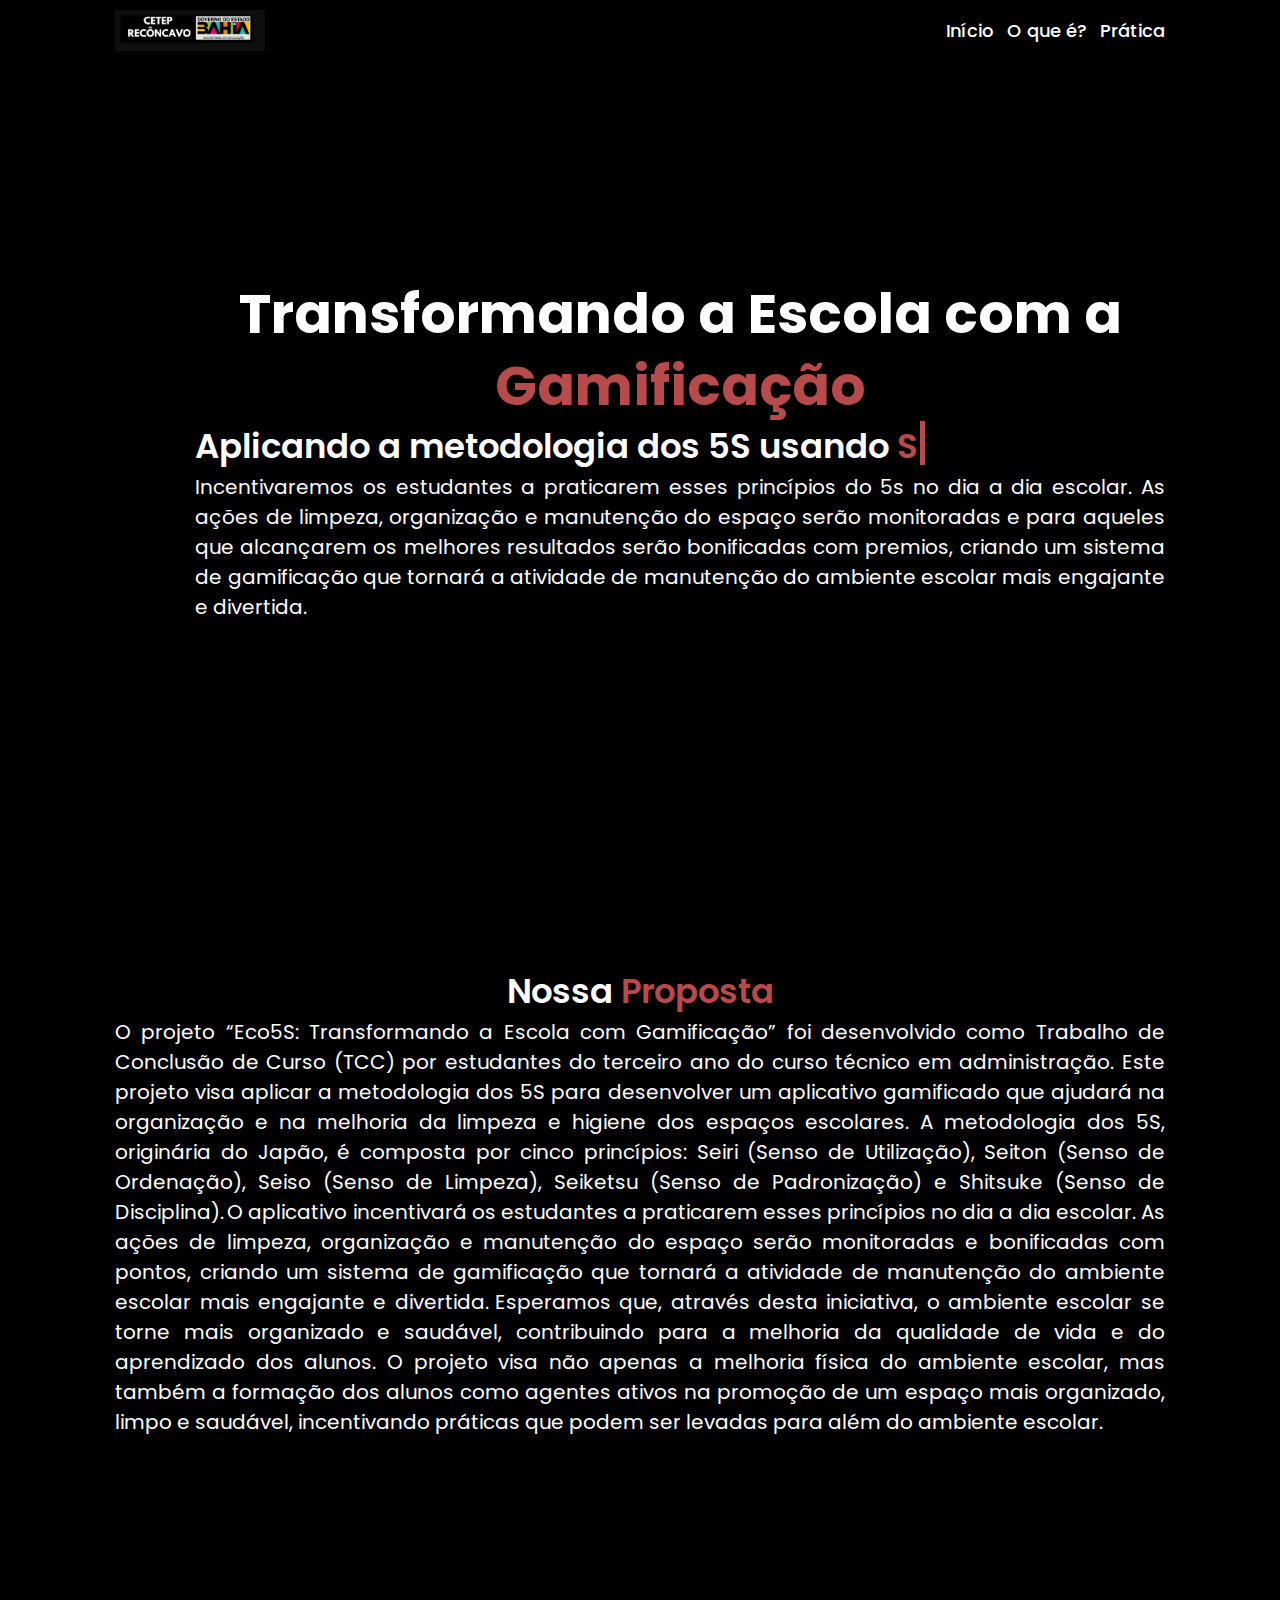
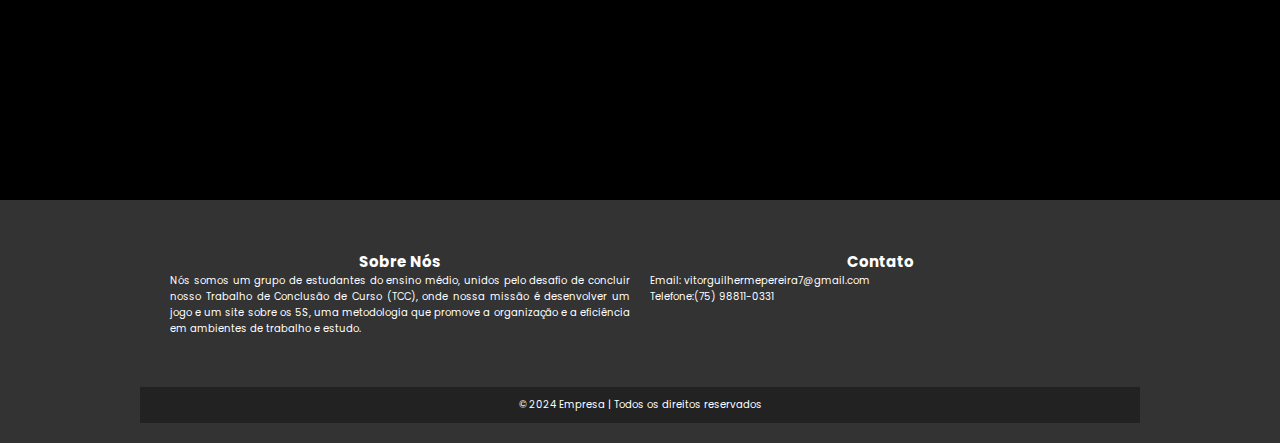
==== commit 26f5fa5a: "Update index.html" ====
--- a/index.html
+++ b/index.html
@@ -33,7 +33,7 @@
 <body>
     <header>
         <a href="#" class="logo"><img
-                src="https://cdn.discordapp.com/attachments/1144982967127654501/1305677807933980693/image.png?ex=6733e6b7&is=67329537&hm=f63c03f05f046b69e0dd5fda515a828d10895093d3ef5c45a0acb0a44b9b9d2e&"
+                src="src/logo.png"
                 alt="Logo"></a>
         <nav>
             <a href="#">Início</a>
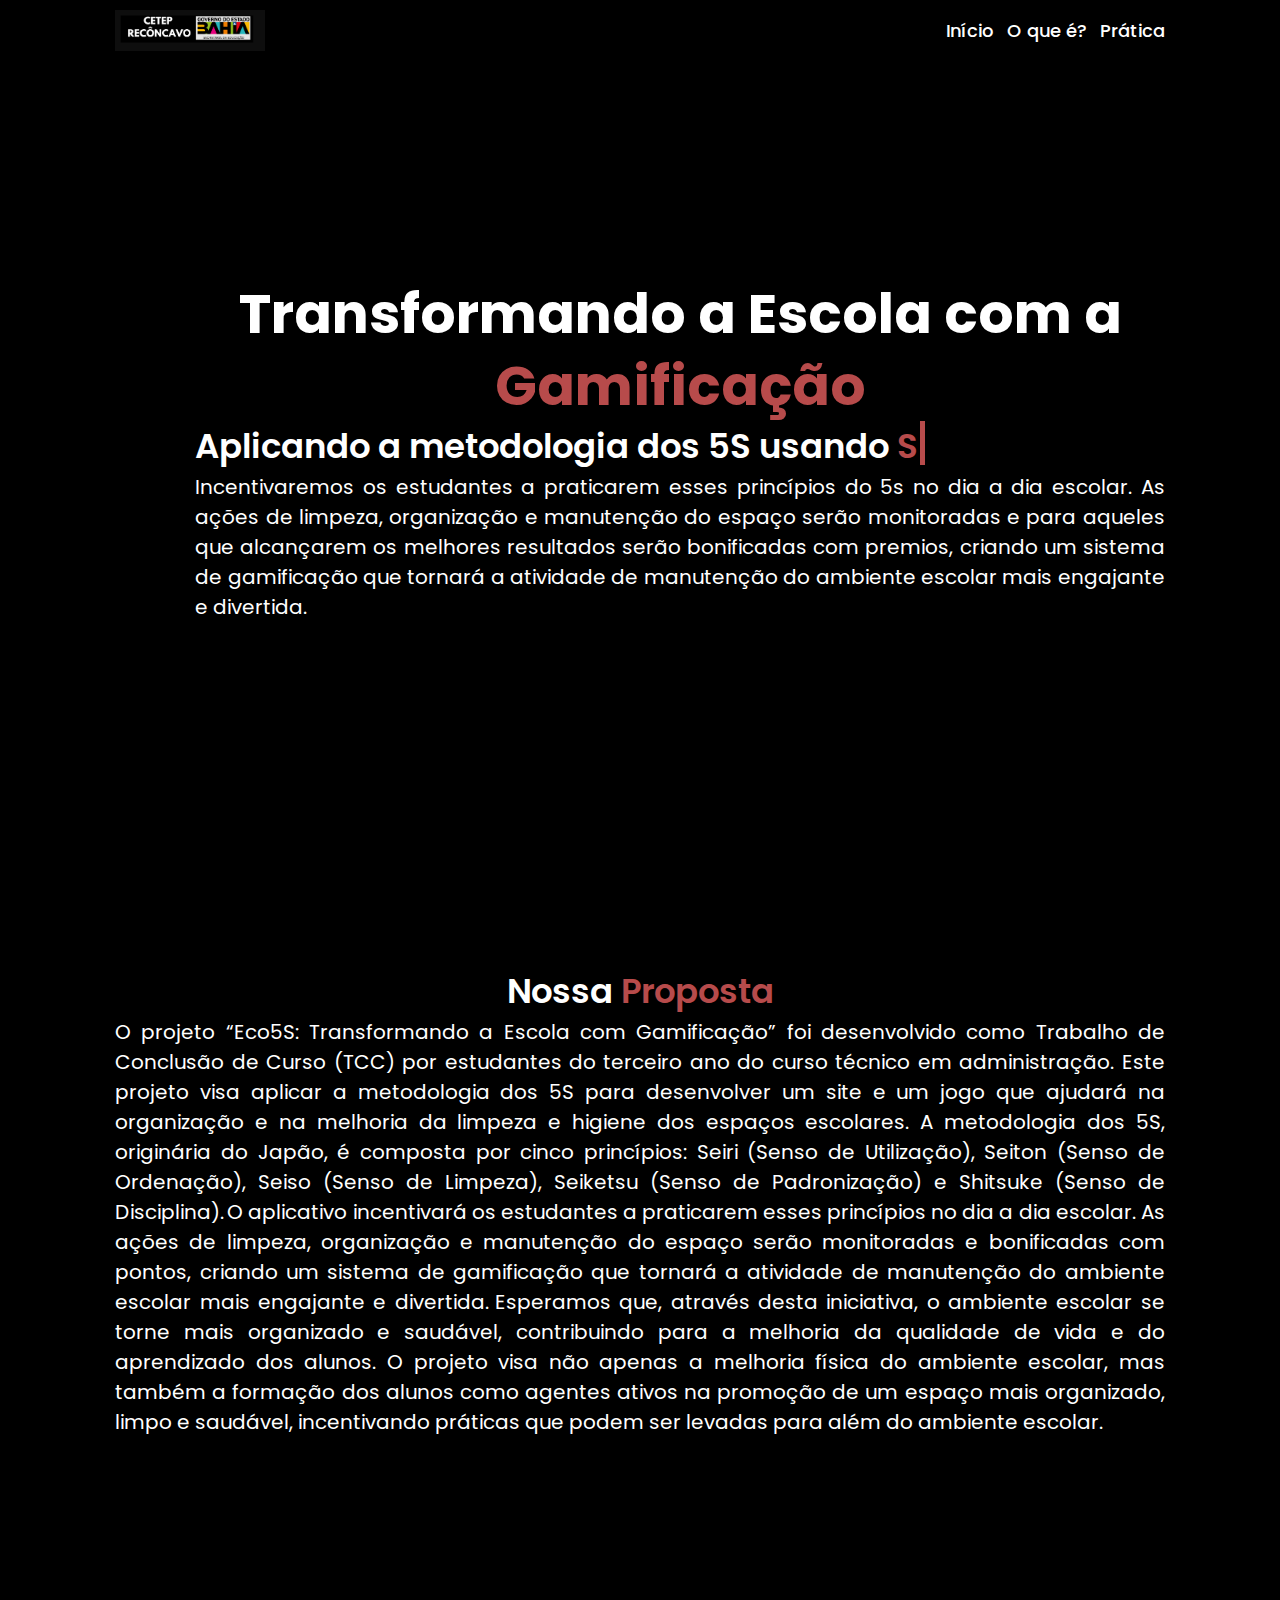
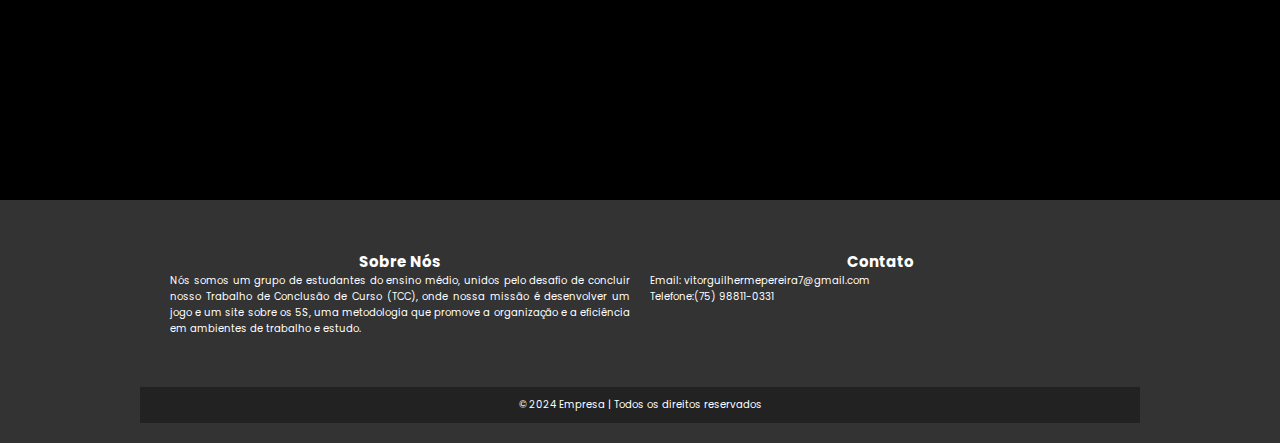
==== commit 8fb6bc5a: "Update index.html" ====
--- a/index.html
+++ b/index.html
@@ -65,7 +65,7 @@
             <h1 class="typing-text">Nossa <span> Proposta</span></h1>
             <p1>O projeto “Eco5S: Transformando a Escola com Gamificação” foi desenvolvido como Trabalho de Conclusão de
                 Curso (TCC) por estudantes do terceiro ano do curso técnico em administração. Este projeto visa aplicar
-                a metodologia dos 5S para desenvolver um aplicativo gamificado que ajudará na organização e na melhoria
+                a metodologia dos 5S para desenvolver um site e um jogo que ajudará na organização e na melhoria
                 da limpeza e higiene dos espaços escolares. A metodologia dos 5S, originária do Japão, é composta por
                 cinco princípios: Seiri (Senso de Utilização), Seiton (Senso de Ordenação), Seiso (Senso de Limpeza),
                 Seiketsu (Senso de Padronização) e Shitsuke (Senso de Disciplina).</p1>
